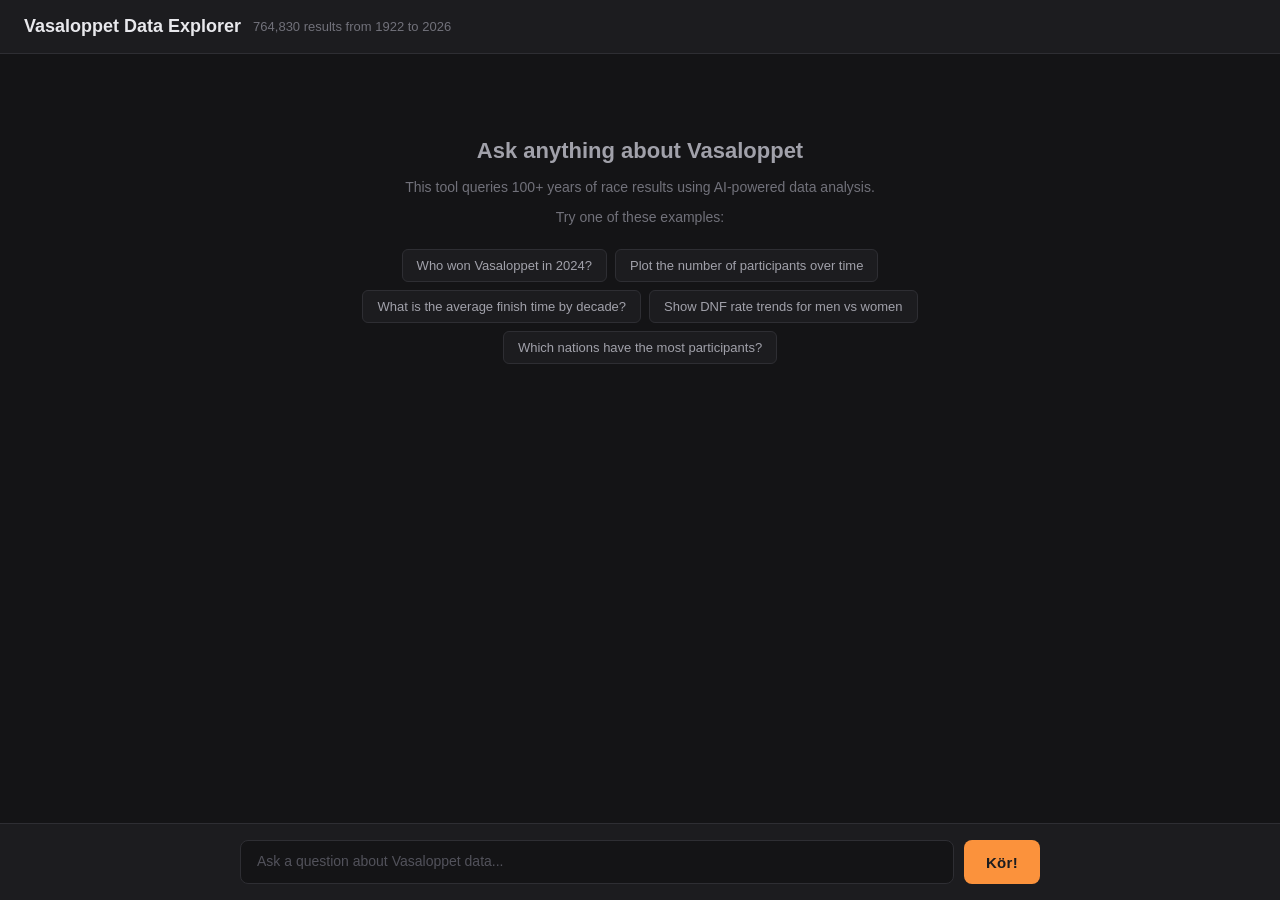
==== frontend/index.html @ 1abc6026 "Initial commit of Vasa Explorer project, including backend, frontend, executor services, and configu" ====
<!DOCTYPE html>
<html lang="en">
<head>
    <meta charset="UTF-8">
    <meta name="viewport" content="width=device-width, initial-scale=1.0">
    <title>Vasaloppet Data Explorer</title>
    <style>
        * {
            margin: 0;
            padding: 0;
            box-sizing: border-box;
        }

        body {
            font-family: -apple-system, BlinkMacSystemFont, "Segoe UI", Roboto, Helvetica, Arial, sans-serif;
            background: #141416;
            color: #d4d4d8;
            height: 100vh;
            display: flex;
            flex-direction: column;
        }

        header {
            background: #1c1c1f;
            border-bottom: 1px solid #2e2e33;
            padding: 16px 24px;
            display: flex;
            align-items: center;
            gap: 12px;
        }

        header h1 {
            font-size: 18px;
            font-weight: 600;
            color: #e8e8ec;
        }

        header span {
            font-size: 13px;
            color: #71717a;
        }

        #chat {
            flex: 1;
            overflow-y: auto;
            padding: 24px;
            display: flex;
            flex-direction: column;
            gap: 16px;
        }

        .message {
            max-width: 800px;
            width: 100%;
            margin: 0 auto;
            display: flex;
            flex-direction: column;
            gap: 8px;
        }

        .message-label {
            font-size: 12px;
            font-weight: 600;
            text-transform: uppercase;
            letter-spacing: 0.05em;
        }

        .message.user .message-label { color: #f0abfc; }
        .message.assistant .message-label { color: #6ee7b7; }

        .message-content {
            background: #1c1c1f;
            border: 1px solid #2e2e33;
            border-radius: 8px;
            padding: 16px;
            font-size: 14px;
            line-height: 1.6;
            white-space: pre-wrap;
            word-wrap: break-word;
        }

        .message.user .message-content {
            background: #27212e;
            border-color: #a855f733;
        }

        .message.assistant .message-content {
            border-left: 3px solid #34d399;
        }

        .message-content img {
            max-width: 100%;
            border-radius: 6px;
            margin-top: 12px;
            border: 1px solid #2e2e33;
        }

        .message-content code {
            background: #141416;
            padding: 2px 6px;
            border-radius: 4px;
            font-size: 13px;
        }

        #input-area {
            background: #1c1c1f;
            border-top: 1px solid #2e2e33;
            padding: 16px 24px;
        }

        #input-wrapper {
            max-width: 800px;
            margin: 0 auto;
            display: flex;
            gap: 10px;
        }

        #question {
            flex: 1;
            background: #141416;
            border: 1px solid #2e2e33;
            border-radius: 8px;
            padding: 12px 16px;
            color: #d4d4d8;
            font-size: 14px;
            font-family: inherit;
            outline: none;
            resize: none;
            min-height: 44px;
            max-height: 120px;
        }

        #question:focus {
            border-color: #fb923c;
        }

        #question::placeholder {
            color: #52525b;
        }

        #send-btn {
            background: #fb923c;
            color: #1c1c1f;
            border: none;
            border-radius: 8px;
            padding: 0 22px;
            font-size: 15px;
            font-weight: 700;
            cursor: pointer;
            transition: background 0.15s;
            white-space: nowrap;
            letter-spacing: 0.02em;
        }

        #send-btn:hover { background: #f97316; }
        #send-btn:disabled {
            background: #3f3f46;
            color: #71717a;
            cursor: not-allowed;
        }

        .loading {
            display: flex;
            align-items: center;
            gap: 8px;
            color: #a1a1aa;
            font-size: 13px;
        }

        .loading-dots span {
            display: inline-block;
            width: 6px;
            height: 6px;
            background: #6ee7b7;
            border-radius: 50%;
            animation: dot-pulse 1.4s infinite ease-in-out both;
        }

        .loading-dots span:nth-child(1) { animation-delay: -0.32s; }
        .loading-dots span:nth-child(2) { animation-delay: -0.16s; }

        @keyframes dot-pulse {
            0%, 80%, 100% { transform: scale(0); }
            40% { transform: scale(1); }
        }

        .welcome {
            max-width: 800px;
            margin: 0 auto;
            text-align: center;
            padding: 60px 20px;
            color: #71717a;
        }

        .welcome h2 {
            font-size: 22px;
            color: #a1a1aa;
            margin-bottom: 12px;
        }

        .welcome p {
            font-size: 14px;
            line-height: 1.6;
            margin-bottom: 8px;
        }

        .examples {
            display: flex;
            flex-wrap: wrap;
            gap: 8px;
            justify-content: center;
            margin-top: 20px;
        }

        .example-btn {
            background: #1c1c1f;
            border: 1px solid #2e2e33;
            border-radius: 6px;
            padding: 8px 14px;
            color: #a1a1aa;
            font-size: 13px;
            cursor: pointer;
            transition: all 0.15s;
        }

        .example-btn:hover {
            border-color: #fb923c;
            color: #e8e8ec;
        }
    </style>
</head>
<body>
    <header>
        <h1>Vasaloppet Data Explorer</h1>
        <span>764,830 results from 1922 to 2026</span>
    </header>

    <div id="chat">
        <div class="welcome">
            <h2>Ask anything about Vasaloppet</h2>
            <p>This tool queries 100+ years of race results using AI-powered data analysis.</p>
            <p>Try one of these examples:</p>
            <div class="examples">
                <button class="example-btn" onclick="askExample(this)">Who won Vasaloppet in 2024?</button>
                <button class="example-btn" onclick="askExample(this)">Plot the number of participants over time</button>
                <button class="example-btn" onclick="askExample(this)">What is the average finish time by decade?</button>
                <button class="example-btn" onclick="askExample(this)">Show DNF rate trends for men vs women</button>
                <button class="example-btn" onclick="askExample(this)">Which nations have the most participants?</button>
            </div>
        </div>
    </div>

    <div id="input-area">
        <div id="input-wrapper">
            <textarea id="question" placeholder="Ask a question about Vasaloppet data..." rows="1"></textarea>
            <button id="send-btn" onclick="sendQuestion()">Kör!</button>
        </div>
    </div>

    <script>
        const chatEl = document.getElementById("chat");
        const questionEl = document.getElementById("question");
        const sendBtn = document.getElementById("send-btn");

        let sessionId = null;
        let isLoading = false;

        // Auto-resize textarea
        questionEl.addEventListener("input", () => {
            questionEl.style.height = "auto";
            questionEl.style.height = Math.min(questionEl.scrollHeight, 120) + "px";
        });

        // Enter to send (shift+enter for newline)
        questionEl.addEventListener("keydown", (e) => {
            if (e.key === "Enter" && !e.shiftKey) {
                e.preventDefault();
                sendQuestion();
            }
        });

        function askExample(btn) {
            questionEl.value = btn.textContent;
            sendQuestion();
        }

        function addMessage(role, text, image) {
            // Remove welcome message on first interaction
            const welcome = chatEl.querySelector(".welcome");
            if (welcome) welcome.remove();

            const msg = document.createElement("div");
            msg.className = `message ${role}`;

            const label = document.createElement("div");
            label.className = "message-label";
            label.textContent = role === "user" ? "You" : "Gustav";

            const content = document.createElement("div");
            content.className = "message-content";
            content.textContent = text;

            if (image) {
                const img = document.createElement("img");
                img.src = image;
                img.alt = "Generated chart";
                content.appendChild(img);
            }

            msg.appendChild(label);
            msg.appendChild(content);
            chatEl.appendChild(msg);
            chatEl.scrollTop = chatEl.scrollHeight;
            return msg;
        }

        function addLoading() {
            const msg = document.createElement("div");
            msg.className = "message assistant";
            msg.id = "loading-msg";

            const label = document.createElement("div");
            label.className = "message-label";
            label.textContent = "Gustav";

            const content = document.createElement("div");
            content.className = "message-content loading";
            content.innerHTML = `Analyzing <span class="loading-dots"><span></span><span></span><span></span></span>`;

            msg.appendChild(label);
            msg.appendChild(content);
            chatEl.appendChild(msg);
            chatEl.scrollTop = chatEl.scrollHeight;
        }

        function removeLoading() {
            const el = document.getElementById("loading-msg");
            if (el) el.remove();
        }

        async function sendQuestion() {
            const text = questionEl.value.trim();
            if (!text || isLoading) return;

            isLoading = true;
            sendBtn.disabled = true;
            questionEl.value = "";
            questionEl.style.height = "auto";

            addMessage("user", text);
            addLoading();

            try {
                const resp = await fetch("/api/ask", {
                    method: "POST",
                    headers: { "Content-Type": "application/json" },
                    body: JSON.stringify({
                        question: text,
                        session_id: sessionId,
                    }),
                });

                removeLoading();

                if (!resp.ok) {
                    const err = await resp.json().catch(() => ({}));
                    addMessage("assistant", `Error: ${err.detail || resp.statusText}`);
                    return;
                }

                const data = await resp.json();
                sessionId = data.session_id;
                addMessage("assistant", data.text, data.image);
            } catch (e) {
                removeLoading();
                addMessage("assistant", `Connection error: ${e.message}`);
            } finally {
                isLoading = false;
                sendBtn.disabled = false;
                questionEl.focus();
            }
        }
    </script>
</body>
</html>
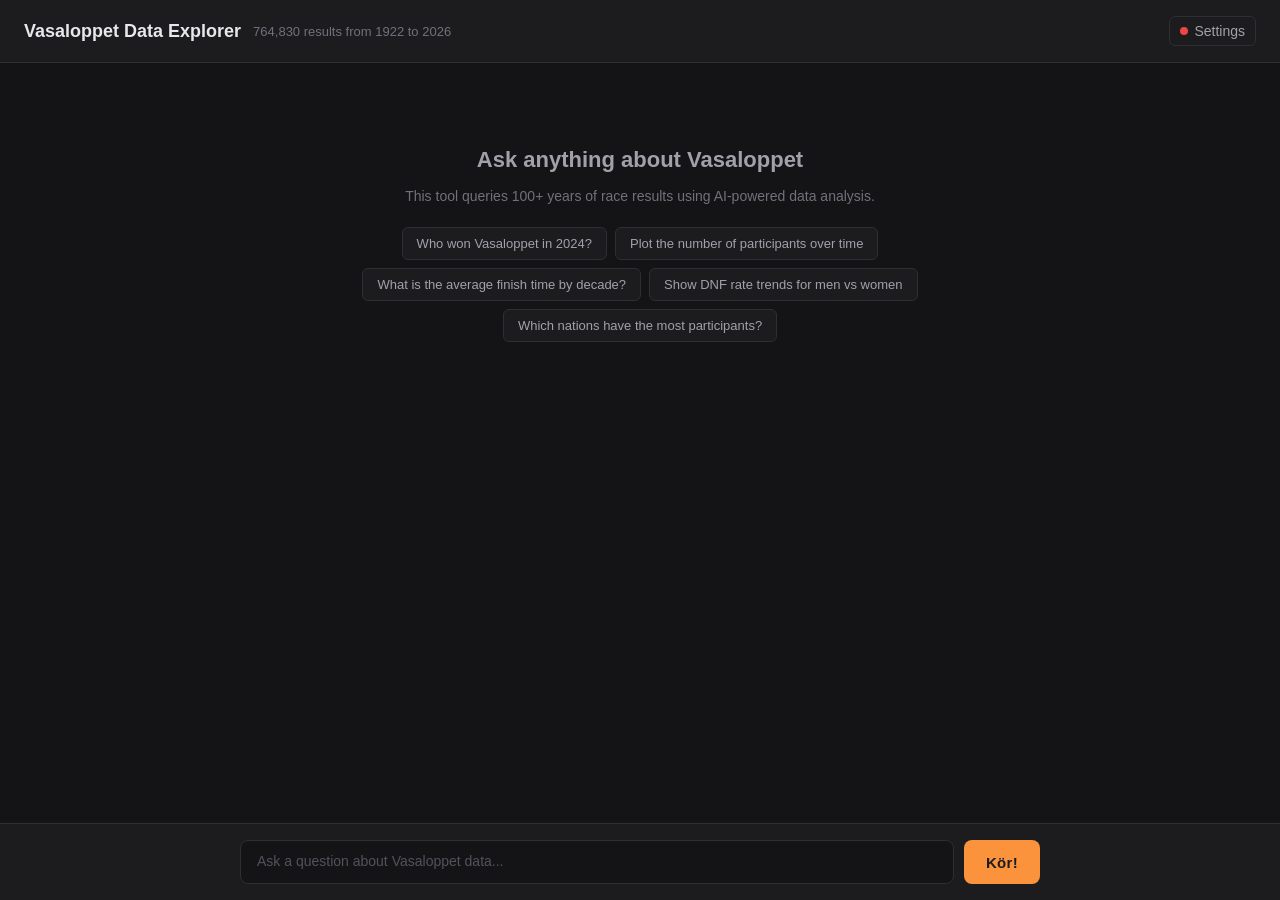
==== commit 237df7b1: "Refactor code structure for improved readability and maintainability" ====
--- a/frontend/index.html
+++ b/frontend/index.html
@@ -4,6 +4,7 @@
     <meta charset="UTF-8">
     <meta name="viewport" content="width=device-width, initial-scale=1.0">
     <title>Vasaloppet Data Explorer</title>
+    <script src="/marked.min.js"></script>
     <style>
         * {
             margin: 0;
@@ -75,17 +76,110 @@
             padding: 16px;
             font-size: 14px;
             line-height: 1.6;
-            white-space: pre-wrap;
             word-wrap: break-word;
         }
 
         .message.user .message-content {
             background: #27212e;
             border-color: #a855f733;
+            white-space: pre-wrap;
         }
 
         .message.assistant .message-content {
             border-left: 3px solid #34d399;
+        }
+
+        /* Markdown styles for assistant messages */
+        .message.assistant .message-content p {
+            margin: 0 0 12px 0;
+        }
+
+        .message.assistant .message-content p:last-child {
+            margin-bottom: 0;
+        }
+
+        .message.assistant .message-content h1,
+        .message.assistant .message-content h2,
+        .message.assistant .message-content h3 {
+            color: #e8e8ec;
+            margin: 16px 0 8px 0;
+        }
+
+        .message.assistant .message-content h1:first-child,
+        .message.assistant .message-content h2:first-child,
+        .message.assistant .message-content h3:first-child {
+            margin-top: 0;
+        }
+
+        .message.assistant .message-content h1 { font-size: 18px; }
+        .message.assistant .message-content h2 { font-size: 16px; }
+        .message.assistant .message-content h3 { font-size: 15px; }
+
+        .message.assistant .message-content ul,
+        .message.assistant .message-content ol {
+            margin: 8px 0;
+            padding-left: 24px;
+        }
+
+        .message.assistant .message-content li {
+            margin: 4px 0;
+        }
+
+        .message.assistant .message-content strong {
+            color: #e8e8ec;
+        }
+
+        .message.assistant .message-content table {
+            width: 100%;
+            border-collapse: collapse;
+            margin: 12px 0;
+            font-size: 13px;
+        }
+
+        .message.assistant .message-content th {
+            background: #232326;
+            color: #e8e8ec;
+            font-weight: 600;
+            text-align: left;
+            padding: 8px 12px;
+            border: 1px solid #2e2e33;
+        }
+
+        .message.assistant .message-content td {
+            padding: 6px 12px;
+            border: 1px solid #2e2e33;
+        }
+
+        .message.assistant .message-content tr:nth-child(even) {
+            background: #1a1a1d;
+        }
+
+        .message.assistant .message-content pre {
+            background: #0f0f11;
+            border: 1px solid #2e2e33;
+            border-radius: 6px;
+            padding: 12px;
+            overflow-x: auto;
+            margin: 12px 0;
+        }
+
+        .message.assistant .message-content pre code {
+            background: none;
+            padding: 0;
+            font-size: 13px;
+        }
+
+        .message.assistant .message-content blockquote {
+            border-left: 3px solid #fb923c;
+            padding-left: 12px;
+            margin: 12px 0;
+            color: #a1a1aa;
+        }
+
+        .message.assistant .message-content hr {
+            border: none;
+            border-top: 1px solid #2e2e33;
+            margin: 16px 0;
         }
 
         .message-content img {
@@ -204,6 +298,163 @@
             margin-bottom: 8px;
         }
 
+        /* Settings button */
+        #settings-btn {
+            margin-left: auto;
+            background: none;
+            border: 1px solid #2e2e33;
+            border-radius: 6px;
+            padding: 6px 10px;
+            color: #a1a1aa;
+            font-size: 14px;
+            cursor: pointer;
+            transition: all 0.15s;
+            display: flex;
+            align-items: center;
+            gap: 6px;
+        }
+
+        #settings-btn:hover {
+            border-color: #fb923c;
+            color: #e8e8ec;
+        }
+
+        #settings-btn .status-dot {
+            width: 8px;
+            height: 8px;
+            border-radius: 50%;
+            background: #ef4444;
+        }
+
+        #settings-btn .status-dot.connected {
+            background: #34d399;
+        }
+
+        /* Modal overlay */
+        .modal-overlay {
+            display: none;
+            position: fixed;
+            inset: 0;
+            background: rgba(0, 0, 0, 0.6);
+            z-index: 100;
+            align-items: center;
+            justify-content: center;
+        }
+
+        .modal-overlay.active {
+            display: flex;
+        }
+
+        .modal {
+            background: #1c1c1f;
+            border: 1px solid #2e2e33;
+            border-radius: 12px;
+            padding: 28px;
+            width: 420px;
+            max-width: 90vw;
+        }
+
+        .modal h2 {
+            font-size: 16px;
+            color: #e8e8ec;
+            margin-bottom: 20px;
+        }
+
+        .modal label {
+            display: block;
+            font-size: 12px;
+            font-weight: 600;
+            text-transform: uppercase;
+            letter-spacing: 0.05em;
+            color: #a1a1aa;
+            margin-bottom: 6px;
+        }
+
+        .modal input {
+            width: 100%;
+            background: #141416;
+            border: 1px solid #2e2e33;
+            border-radius: 6px;
+            padding: 10px 12px;
+            color: #d4d4d8;
+            font-size: 14px;
+            font-family: inherit;
+            outline: none;
+            margin-bottom: 16px;
+        }
+
+        .modal input:focus {
+            border-color: #fb923c;
+        }
+
+        .modal input::placeholder {
+            color: #52525b;
+        }
+
+        .modal-actions {
+            display: flex;
+            gap: 10px;
+            justify-content: flex-end;
+            margin-top: 4px;
+        }
+
+        .modal-actions button {
+            border: none;
+            border-radius: 6px;
+            padding: 8px 18px;
+            font-size: 14px;
+            font-weight: 600;
+            cursor: pointer;
+            transition: background 0.15s;
+        }
+
+        .btn-cancel {
+            background: #2e2e33;
+            color: #a1a1aa;
+        }
+
+        .btn-cancel:hover {
+            background: #3f3f46;
+        }
+
+        .btn-save {
+            background: #fb923c;
+            color: #1c1c1f;
+        }
+
+        .btn-save:hover {
+            background: #f97316;
+        }
+
+        .key-hint {
+            font-size: 12px;
+            color: #52525b;
+            margin-top: -12px;
+            margin-bottom: 16px;
+        }
+
+        .modal select {
+            width: 100%;
+            background: #141416;
+            border: 1px solid #2e2e33;
+            border-radius: 6px;
+            padding: 10px 12px;
+            color: #d4d4d8;
+            font-size: 14px;
+            font-family: inherit;
+            outline: none;
+            margin-bottom: 16px;
+            appearance: none;
+            background-image: url("data:image/svg+xml,%3Csvg xmlns='http://www.w3.org/2000/svg' width='12' height='12' fill='%2371717a' viewBox='0 0 16 16'%3E%3Cpath d='M8 11L3 6h10z'/%3E%3C/svg%3E");
+            background-repeat: no-repeat;
+            background-position: right 12px center;
+            cursor: pointer;
+        }
+
+        .modal select:focus {
+            border-color: #fb923c;
+        }
+
         .examples {
             display: flex;
             flex-wrap: wrap;
@@ -233,13 +484,38 @@
     <header>
         <h1>Vasaloppet Data Explorer</h1>
         <span>764,830 results from 1922 to 2026</span>
+        <button id="settings-btn" onclick="openSettings()">
+            <span class="status-dot" id="status-dot"></span>
+            Settings
+        </button>
     </header>
+
+    <!-- Settings Modal -->
+    <div class="modal-overlay" id="settings-modal">
+        <div class="modal">
+            <h2>API Settings</h2>
+            <label for="api-key-input">Anthropic API Key</label>
+            <input type="password" id="api-key-input" placeholder="sk-ant-...">
+            <p class="key-hint">Your key is stored locally in your browser and sent directly to Anthropic.</p>
+            <label for="model-select">Model</label>
+            <div id="model-wrapper">
+                <select id="model-select" disabled>
+                    <option value="">Enter API key to load models</option>
+                </select>
+                <p id="model-status" class="key-hint"></p>
+            </div>
+            <div class="modal-actions">
+                <button class="btn-cancel" onclick="closeSettings()">Cancel</button>
+                <button class="btn-save" onclick="saveSettings()">Save</button>
+            </div>
+        </div>
+    </div>
 
     <div id="chat">
         <div class="welcome">
             <h2>Ask anything about Vasaloppet</h2>
             <p>This tool queries 100+ years of race results using AI-powered data analysis.</p>
-            <p>Try one of these examples:</p>
+            <p id="welcome-hint"></p>
             <div class="examples">
                 <button class="example-btn" onclick="askExample(this)">Who won Vasaloppet in 2024?</button>
                 <button class="example-btn" onclick="askExample(this)">Plot the number of participants over time</button>
@@ -258,12 +534,133 @@
     </div>
 
     <script>
+        // Verify marked library loaded
+        console.log("marked available:", typeof marked, "marked.parse:", typeof marked?.parse);
+
         const chatEl = document.getElementById("chat");
         const questionEl = document.getElementById("question");
         const sendBtn = document.getElementById("send-btn");
+        const statusDot = document.getElementById("status-dot");
+        const welcomeHint = document.getElementById("welcome-hint");
 
         let sessionId = null;
         let isLoading = false;
+
+        const DEFAULT_MODEL = "claude-sonnet-4-20250514";
+        let cachedModels = []; // cache fetched models
+
+        // --- Settings ---
+        function getApiKey() {
+            return localStorage.getItem("vasa_api_key") || "";
+        }
+
+        function getModel() {
+            return localStorage.getItem("vasa_model") || DEFAULT_MODEL;
+        }
+
+        async function fetchModels(apiKey) {
+            const select = document.getElementById("model-select");
+            const status = document.getElementById("model-status");
+
+            if (!apiKey) {
+                select.innerHTML = '<option value="">Enter API key to load models</option>';
+                select.disabled = true;
+                status.textContent = "";
+                cachedModels = [];
+                return;
+            }
+
+            select.innerHTML = '<option value="">Loading models...</option>';
+            select.disabled = true;
+            status.textContent = "";
+
+            try {
+                const resp = await fetch("/api/models", {
+                    method: "POST",
+                    headers: { "Content-Type": "application/json" },
+                    body: JSON.stringify({ api_key: apiKey }),
+                });
+
+                if (!resp.ok) {
+                    const err = await resp.json().catch(() => ({}));
+                    throw new Error(err.detail || resp.statusText);
+                }
+
+                const data = await resp.json();
+                cachedModels = data.models || [];
+
+                if (cachedModels.length === 0) {
+                    select.innerHTML = '<option value="">No models available</option>';
+                    select.disabled = true;
+                    return;
+                }
+
+                const savedModel = getModel();
+                select.innerHTML = cachedModels
+                    .map(m => `<option value="${m.id}" ${m.id === savedModel ? "selected" : ""}>${m.name} (${m.id})</option>`)
+                    .join("");
+                select.disabled = false;
+
+                // If saved model isn't in the list, select first
+                if (!cachedModels.some(m => m.id === savedModel)) {
+                    select.selectedIndex = 0;
+                }
+            } catch (e) {
+                select.innerHTML = '<option value="">Failed to load models</option>';
+                select.disabled = true;
+                status.textContent = e.message;
+                status.style.color = "#ef4444";
+            }
+        }
+
+        function updateStatusDot() {
+            const hasKey = !!getApiKey();
+            statusDot.classList.toggle("connected", hasKey);
+            if (welcomeHint) {
+                welcomeHint.textContent = hasKey
+                    ? "Try one of these examples:"
+                    : "Set up your Anthropic API key in Settings to get started.";
+            }
+        }
+
+        function openSettings() {
+            const keyInput = document.getElementById("api-key-input");
+            keyInput.value = getApiKey();
+            document.getElementById("settings-modal").classList.add("active");
+            fetchModels(getApiKey());
+        }
+
+        function closeSettings() {
+            document.getElementById("settings-modal").classList.remove("active");
+        }
+
+        function saveSettings() {
+            const key = document.getElementById("api-key-input").value.trim();
+            const select = document.getElementById("model-select");
+            const model = select.value || DEFAULT_MODEL;
+            localStorage.setItem("vasa_api_key", key);
+            localStorage.setItem("vasa_model", model);
+            updateStatusDot();
+            closeSettings();
+        }
+
+        // Fetch models when API key input loses focus or user presses Enter
+        let fetchDebounce = null;
+        document.getElementById("api-key-input").addEventListener("input", () => {
+            clearTimeout(fetchDebounce);
+            fetchDebounce = setTimeout(() => {
+                const key = document.getElementById("api-key-input").value.trim();
+                fetchModels(key);
+            }, 500);
+        });
+
+        // Close modal on overlay click
+        document.getElementById("settings-modal").addEventListener("click", (e) => {
+            if (e.target === e.currentTarget) closeSettings();
+        });
+
+        // Init status
+        updateStatusDot();
 
         // Auto-resize textarea
         questionEl.addEventListener("input", () => {
@@ -298,7 +695,19 @@
 
             const content = document.createElement("div");
             content.className = "message-content";
-            content.textContent = text;
+
+            if (role === "assistant") {
+                // Render markdown for assistant messages
+                try {
+                    const parsed = marked.parse(text);
+                    content.innerHTML = parsed;
+                } catch (e) {
+                    console.error("marked.parse failed:", e);
+                    content.textContent = text;
+                }
+            } else {
+                content.textContent = text;
+            }
 
             if (image) {
                 const img = document.createElement("img");
@@ -341,6 +750,13 @@
         async function sendQuestion() {
             const text = questionEl.value.trim();
             if (!text || isLoading) return;
+
+            const apiKey = getApiKey();
+            if (!apiKey) {
+                addMessage("assistant", "Please configure your Anthropic API key in Settings first.");
+                openSettings();
+                return;
+            }
 
             isLoading = true;
             sendBtn.disabled = true;
@@ -357,6 +773,8 @@
                     body: JSON.stringify({
                         question: text,
                         session_id: sessionId,
+                        api_key: apiKey,
+                        model: getModel(),
                     }),
                 });
 
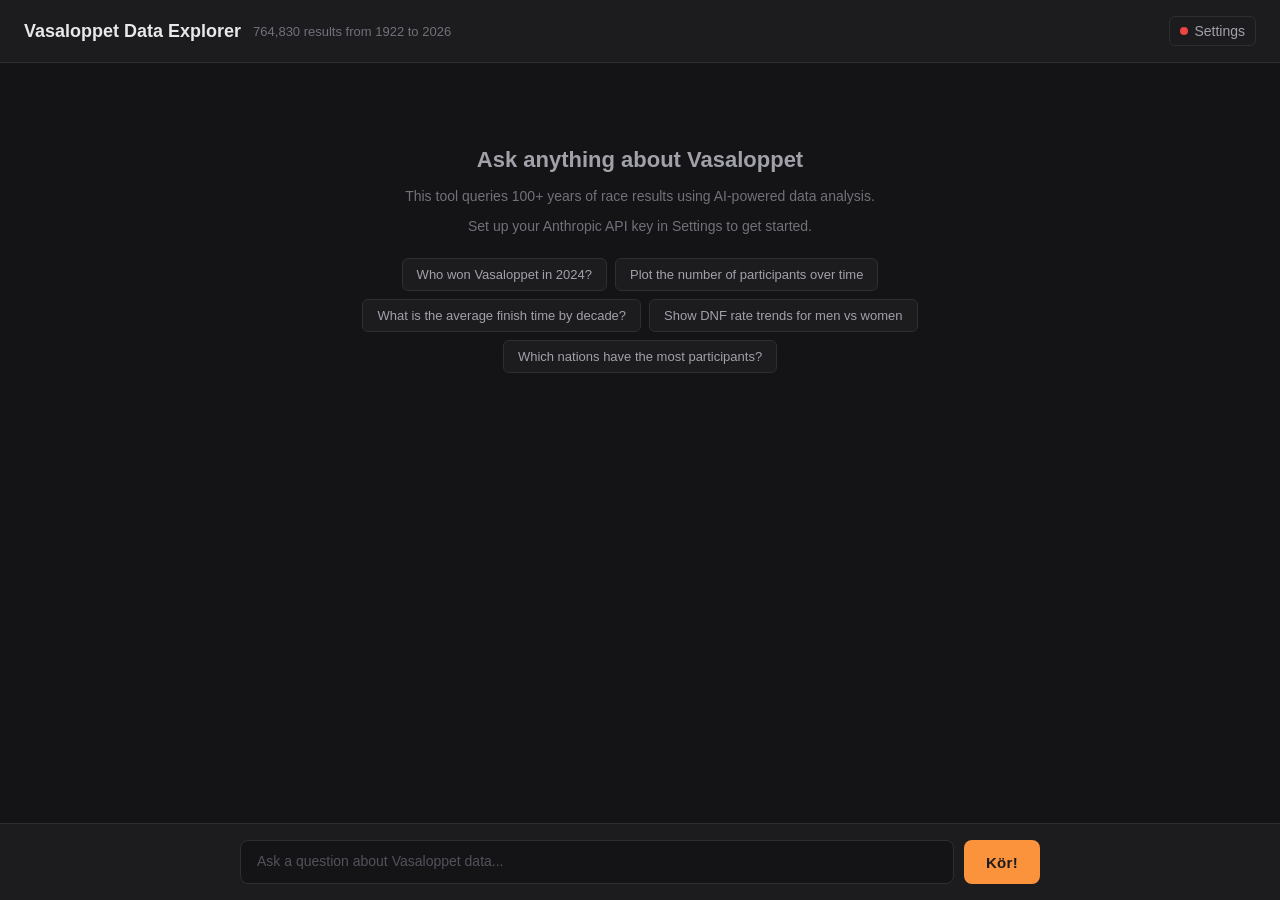
==== commit 8c4a0c72: "Refactor code structure for improved readability and maintainability" ====
--- a/frontend/index.html
+++ b/frontend/index.html
@@ -534,8 +534,15 @@
     </div>
 
     <script>
-        // Verify marked library loaded
-        console.log("marked available:", typeof marked, "marked.parse:", typeof marked?.parse);
+        // Resolve the marked parse function from whichever way the UMD exposes it
+        const renderMarkdown = (function() {
+            if (typeof marked === "function") return marked;
+            if (typeof marked === "object" && typeof marked.parse === "function") return marked.parse;
+            if (typeof marked === "object" && typeof marked.marked === "function") return marked.marked;
+            console.error("marked library not found — markdown will render as plain text");
+            return function(text) { return text; };
+        })();
+        console.log("renderMarkdown ready:", typeof renderMarkdown);
 
         const chatEl = document.getElementById("chat");
         const questionEl = document.getElementById("question");
@@ -698,13 +705,7 @@
 
             if (role === "assistant") {
                 // Render markdown for assistant messages
-                try {
-                    const parsed = marked.parse(text);
-                    content.innerHTML = parsed;
-                } catch (e) {
-                    console.error("marked.parse failed:", e);
-                    content.textContent = text;
-                }
+                content.innerHTML = renderMarkdown(text);
             } else {
                 content.textContent = text;
             }
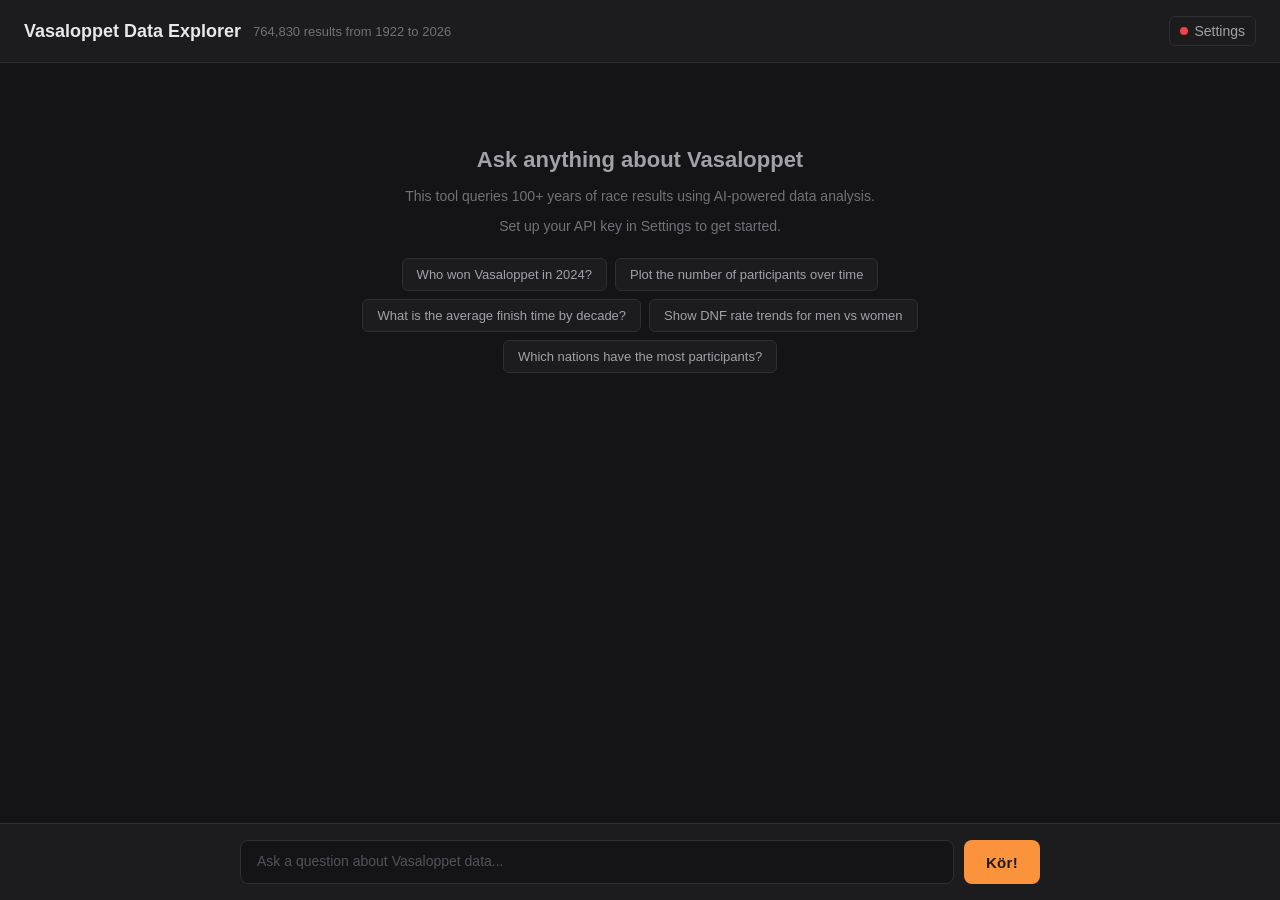
==== commit 5803f5c0: "Refactor backend to support multiple LLM providers - Updated Dockerfile to include new provider file" ====
--- a/frontend/index.html
+++ b/frontend/index.html
@@ -433,6 +433,42 @@
             margin-bottom: 16px;
         }
 
+        /* Provider tabs */
+        .provider-tabs {
+            display: flex;
+            gap: 0;
+            margin-bottom: 20px;
+            border: 1px solid #2e2e33;
+            border-radius: 6px;
+            overflow: hidden;
+        }
+
+        .provider-tab {
+            flex: 1;
+            padding: 8px 12px;
+            background: #141416;
+            color: #71717a;
+            border: none;
+            font-size: 13px;
+            font-weight: 600;
+            cursor: pointer;
+            transition: all 0.15s;
+            text-align: center;
+        }
+
+        .provider-tab:not(:last-child) {
+            border-right: 1px solid #2e2e33;
+        }
+
+        .provider-tab.active {
+            background: #2e2e33;
+            color: #e8e8ec;
+        }
+
+        .provider-tab:hover:not(.active) {
+            color: #a1a1aa;
+        }
+
         .modal select {
             width: 100%;
             background: #141416;
@@ -494,9 +530,13 @@
     <div class="modal-overlay" id="settings-modal">
         <div class="modal">
             <h2>API Settings</h2>
-            <label for="api-key-input">Anthropic API Key</label>
+            <div class="provider-tabs">
+                <button class="provider-tab active" data-provider="anthropic" onclick="switchProvider('anthropic')">Anthropic</button>
+                <button class="provider-tab" data-provider="openai" onclick="switchProvider('openai')">OpenAI</button>
+            </div>
+            <label for="api-key-input">API Key</label>
             <input type="password" id="api-key-input" placeholder="sk-ant-...">
-            <p class="key-hint">Your key is stored locally in your browser and sent directly to Anthropic.</p>
+            <p class="key-hint" id="key-hint">Your key is stored locally in your browser and sent directly to Anthropic.</p>
             <label for="model-select">Model</label>
             <div id="model-wrapper">
                 <select id="model-select" disabled>
@@ -553,19 +593,70 @@
         let sessionId = null;
         let isLoading = false;
 
-        const DEFAULT_MODEL = "claude-sonnet-4-20250514";
-        let cachedModels = []; // cache fetched models
-
-        // --- Settings ---
-        function getApiKey() {
-            return localStorage.getItem("vasa_api_key") || "";
-        }
-
-        function getModel() {
-            return localStorage.getItem("vasa_model") || DEFAULT_MODEL;
-        }
-
-        async function fetchModels(apiKey) {
+        const DEFAULTS = {
+            anthropic: "claude-sonnet-4-20250514",
+            openai: "gpt-4o",
+        };
+
+        const KEY_HINTS = {
+            anthropic: { placeholder: "sk-ant-...", text: "Your key is stored locally in your browser and sent directly to Anthropic." },
+            openai:    { placeholder: "sk-...",     text: "Your key is stored locally in your browser and sent directly to OpenAI." },
+        };
+
+        let cachedModels = {}; // { provider: [...] }
+        let modalProvider = "anthropic"; // which tab is active in the modal
+        let serverKeyProvider = null; // set if server has a key available
+
+        const SERVER_KEY_SENTINEL = "__server__";
+
+        // --- Per-provider localStorage ---
+        function getProvider() {
+            return localStorage.getItem("vasa_provider") || "anthropic";
+        }
+
+        function getApiKey(provider) {
+            provider = provider || getProvider();
+            const stored = localStorage.getItem("vasa_key_" + provider) || "";
+            if (stored) return stored;
+            // Fall back to server key if this provider has one
+            if (provider === serverKeyProvider) return SERVER_KEY_SENTINEL;
+            return "";
+        }
+
+        function getModel(provider) {
+            provider = provider || getProvider();
+            return localStorage.getItem("vasa_model_" + provider) || DEFAULTS[provider] || "";
+        }
+
+        // --- Provider tab switching in modal ---
+        function switchProvider(provider) {
+            modalProvider = provider;
+
+            // Update tab visuals
+            document.querySelectorAll(".provider-tab").forEach(tab => {
+                tab.classList.toggle("active", tab.dataset.provider === provider);
+            });
+
+            // Update key input
+            const keyInput = document.getElementById("api-key-input");
+            const storedKey = localStorage.getItem("vasa_key_" + provider) || "";
+            keyInput.value = storedKey;
+            keyInput.placeholder = KEY_HINTS[provider].placeholder;
+
+            // Update hint text
+            const hint = document.getElementById("key-hint");
+            if (!storedKey && provider === serverKeyProvider) {
+                hint.textContent = "A server-provided key is active. Enter your own key here to override it.";
+            } else {
+                hint.textContent = KEY_HINTS[provider].text;
+            }
+
+            // Fetch models for this provider
+            fetchModels(provider, getApiKey(provider));
+        }
+
+        // --- Fetch models ---
+        async function fetchModels(provider, apiKey) {
             const select = document.getElementById("model-select");
             const status = document.getElementById("model-status");
 
@@ -573,7 +664,7 @@
                 select.innerHTML = '<option value="">Enter API key to load models</option>';
                 select.disabled = true;
                 status.textContent = "";
-                cachedModels = [];
+                cachedModels[provider] = [];
                 return;
             }
 
@@ -585,7 +676,7 @@
                 const resp = await fetch("/api/models", {
                     method: "POST",
                     headers: { "Content-Type": "application/json" },
-                    body: JSON.stringify({ api_key: apiKey }),
+                    body: JSON.stringify({ api_key: apiKey, provider: provider }),
                 });
 
                 if (!resp.ok) {
@@ -594,22 +685,23 @@
                 }
 
                 const data = await resp.json();
-                cachedModels = data.models || [];
-
-                if (cachedModels.length === 0) {
+                const models = data.models || [];
+                cachedModels[provider] = models;
+
+                if (models.length === 0) {
                     select.innerHTML = '<option value="">No models available</option>';
                     select.disabled = true;
                     return;
                 }
 
-                const savedModel = getModel();
-                select.innerHTML = cachedModels
+                const savedModel = getModel(provider);
+                select.innerHTML = models
                     .map(m => `<option value="${m.id}" ${m.id === savedModel ? "selected" : ""}>${m.name} (${m.id})</option>`)
                     .join("");
                 select.disabled = false;
 
                 // If saved model isn't in the list, select first
-                if (!cachedModels.some(m => m.id === savedModel)) {
+                if (!models.some(m => m.id === savedModel)) {
                     select.selectedIndex = 0;
                 }
             } catch (e) {
@@ -620,44 +712,54 @@
             }
         }
 
+        // --- Status dot: green if current provider has a key (user or server) ---
         function updateStatusDot() {
-            const hasKey = !!getApiKey();
+            const provider = getProvider();
+            const hasKey = !!getApiKey(provider);
             statusDot.classList.toggle("connected", hasKey);
             if (welcomeHint) {
                 welcomeHint.textContent = hasKey
                     ? "Try one of these examples:"
-                    : "Set up your Anthropic API key in Settings to get started.";
+                    : "Set up your API key in Settings to get started.";
             }
         }
 
+        // --- Open settings modal ---
         function openSettings() {
-            const keyInput = document.getElementById("api-key-input");
-            keyInput.value = getApiKey();
+            // Start on the currently active provider tab
+            modalProvider = getProvider();
+            switchProvider(modalProvider);
             document.getElementById("settings-modal").classList.add("active");
-            fetchModels(getApiKey());
         }
 
         function closeSettings() {
             document.getElementById("settings-modal").classList.remove("active");
         }
 
+        // --- Save settings ---
         function saveSettings() {
             const key = document.getElementById("api-key-input").value.trim();
             const select = document.getElementById("model-select");
-            const model = select.value || DEFAULT_MODEL;
-            localStorage.setItem("vasa_api_key", key);
-            localStorage.setItem("vasa_model", model);
+            const model = select.value || DEFAULTS[modalProvider] || "";
+
+            // Save the key and model for the currently visible provider tab
+            localStorage.setItem("vasa_key_" + modalProvider, key);
+            localStorage.setItem("vasa_model_" + modalProvider, model);
+
+            // Set this as the active provider
+            localStorage.setItem("vasa_provider", modalProvider);
+
             updateStatusDot();
             closeSettings();
         }
 
-        // Fetch models when API key input loses focus or user presses Enter
+        // Fetch models when API key input changes (debounced)
         let fetchDebounce = null;
         document.getElementById("api-key-input").addEventListener("input", () => {
             clearTimeout(fetchDebounce);
             fetchDebounce = setTimeout(() => {
                 const key = document.getElementById("api-key-input").value.trim();
-                fetchModels(key);
+                fetchModels(modalProvider, key);
             }, 500);
         });
 
@@ -668,6 +770,29 @@
 
         // Init status
         updateStatusDot();
+
+        // Check if the server has a default API key available
+        (async function checkDefaults() {
+            try {
+                const resp = await fetch("/api/defaults");
+                if (!resp.ok) return;
+                const data = await resp.json();
+                if (data.has_server_key && data.provider) {
+                    serverKeyProvider = data.provider;
+                    // If user hasn't explicitly chosen a provider yet, use the server's
+                    if (!localStorage.getItem("vasa_provider")) {
+                        localStorage.setItem("vasa_provider", data.provider);
+                    }
+                    // If user hasn't set a model for this provider, use the server default
+                    if (!localStorage.getItem("vasa_model_" + data.provider) && data.model) {
+                        localStorage.setItem("vasa_model_" + data.provider, data.model);
+                    }
+                    updateStatusDot();
+                }
+            } catch (e) {
+                // Server not reachable yet — ignore, user can configure manually
+            }
+        })();
 
         // Auto-resize textarea
         questionEl.addEventListener("input", () => {
@@ -752,9 +877,12 @@
             const text = questionEl.value.trim();
             if (!text || isLoading) return;
 
-            const apiKey = getApiKey();
+            const provider = getProvider();
+            const apiKey = getApiKey(provider);
+            const model = getModel(provider);
+
             if (!apiKey) {
-                addMessage("assistant", "Please configure your Anthropic API key in Settings first.");
+                addMessage("assistant", "Please configure your API key in Settings first.");
                 openSettings();
                 return;
             }
@@ -775,7 +903,8 @@
                         question: text,
                         session_id: sessionId,
                         api_key: apiKey,
-                        model: getModel(),
+                        model: model,
+                        provider: provider,
                     }),
                 });
 
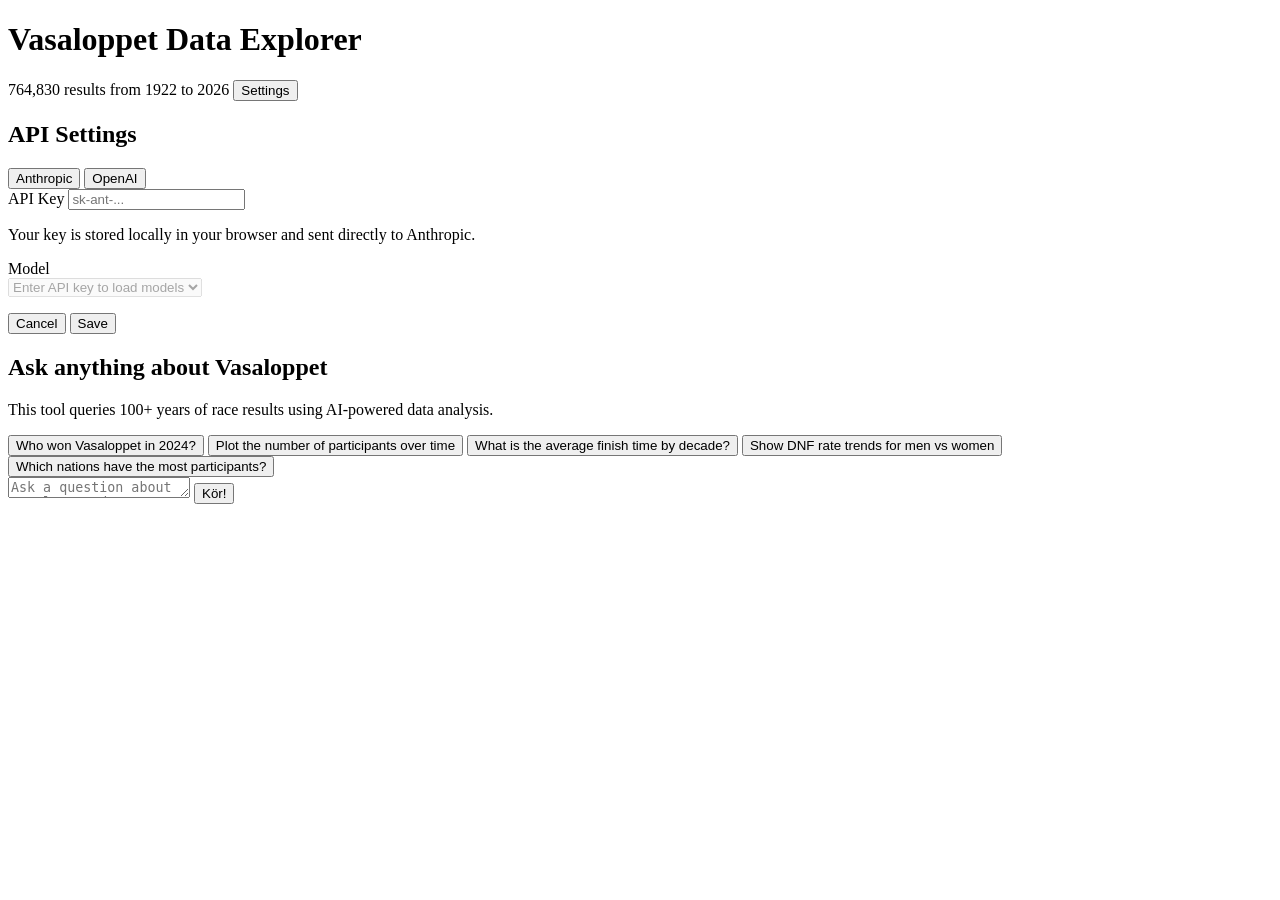
==== commit 9e47c273: "feat: implement chat interface with markdown rendering and settings modal - Added app.js for chat fu" ====
--- a/frontend/index.html
+++ b/frontend/index.html
@@ -4,517 +4,7 @@
     <meta charset="UTF-8">
     <meta name="viewport" content="width=device-width, initial-scale=1.0">
     <title>Vasaloppet Data Explorer</title>
-    <script src="/marked.min.js"></script>
-    <style>
-        * {
-            margin: 0;
-            padding: 0;
-            box-sizing: border-box;
-        }
-
-        body {
-            font-family: -apple-system, BlinkMacSystemFont, "Segoe UI", Roboto, Helvetica, Arial, sans-serif;
-            background: #141416;
-            color: #d4d4d8;
-            height: 100vh;
-            display: flex;
-            flex-direction: column;
-        }
-
-        header {
-            background: #1c1c1f;
-            border-bottom: 1px solid #2e2e33;
-            padding: 16px 24px;
-            display: flex;
-            align-items: center;
-            gap: 12px;
-        }
-
-        header h1 {
-            font-size: 18px;
-            font-weight: 600;
-            color: #e8e8ec;
-        }
-
-        header span {
-            font-size: 13px;
-            color: #71717a;
-        }
-
-        #chat {
-            flex: 1;
-            overflow-y: auto;
-            padding: 24px;
-            display: flex;
-            flex-direction: column;
-            gap: 16px;
-        }
-
-        .message {
-            max-width: 800px;
-            width: 100%;
-            margin: 0 auto;
-            display: flex;
-            flex-direction: column;
-            gap: 8px;
-        }
-
-        .message-label {
-            font-size: 12px;
-            font-weight: 600;
-            text-transform: uppercase;
-            letter-spacing: 0.05em;
-        }
-
-        .message.user .message-label { color: #f0abfc; }
-        .message.assistant .message-label { color: #6ee7b7; }
-
-        .message-content {
-            background: #1c1c1f;
-            border: 1px solid #2e2e33;
-            border-radius: 8px;
-            padding: 16px;
-            font-size: 14px;
-            line-height: 1.6;
-            word-wrap: break-word;
-        }
-
-        .message.user .message-content {
-            background: #27212e;
-            border-color: #a855f733;
-            white-space: pre-wrap;
-        }
-
-        .message.assistant .message-content {
-            border-left: 3px solid #34d399;
-        }
-
-        /* Markdown styles for assistant messages */
-        .message.assistant .message-content p {
-            margin: 0 0 12px 0;
-        }
-
-        .message.assistant .message-content p:last-child {
-            margin-bottom: 0;
-        }
-
-        .message.assistant .message-content h1,
-        .message.assistant .message-content h2,
-        .message.assistant .message-content h3 {
-            color: #e8e8ec;
-            margin: 16px 0 8px 0;
-        }
-
-        .message.assistant .message-content h1:first-child,
-        .message.assistant .message-content h2:first-child,
-        .message.assistant .message-content h3:first-child {
-            margin-top: 0;
-        }
-
-        .message.assistant .message-content h1 { font-size: 18px; }
-        .message.assistant .message-content h2 { font-size: 16px; }
-        .message.assistant .message-content h3 { font-size: 15px; }
-
-        .message.assistant .message-content ul,
-        .message.assistant .message-content ol {
-            margin: 8px 0;
-            padding-left: 24px;
-        }
-
-        .message.assistant .message-content li {
-            margin: 4px 0;
-        }
-
-        .message.assistant .message-content strong {
-            color: #e8e8ec;
-        }
-
-        .message.assistant .message-content table {
-            width: 100%;
-            border-collapse: collapse;
-            margin: 12px 0;
-            font-size: 13px;
-        }
-
-        .message.assistant .message-content th {
-            background: #232326;
-            color: #e8e8ec;
-            font-weight: 600;
-            text-align: left;
-            padding: 8px 12px;
-            border: 1px solid #2e2e33;
-        }
-
-        .message.assistant .message-content td {
-            padding: 6px 12px;
-            border: 1px solid #2e2e33;
-        }
-
-        .message.assistant .message-content tr:nth-child(even) {
-            background: #1a1a1d;
-        }
-
-        .message.assistant .message-content pre {
-            background: #0f0f11;
-            border: 1px solid #2e2e33;
-            border-radius: 6px;
-            padding: 12px;
-            overflow-x: auto;
-            margin: 12px 0;
-        }
-
-        .message.assistant .message-content pre code {
-            background: none;
-            padding: 0;
-            font-size: 13px;
-        }
-
-        .message.assistant .message-content blockquote {
-            border-left: 3px solid #fb923c;
-            padding-left: 12px;
-            margin: 12px 0;
-            color: #a1a1aa;
-        }
-
-        .message.assistant .message-content hr {
-            border: none;
-            border-top: 1px solid #2e2e33;
-            margin: 16px 0;
-        }
-
-        .message-content img {
-            max-width: 100%;
-            border-radius: 6px;
-            margin-top: 12px;
-            border: 1px solid #2e2e33;
-        }
-
-        .message-content code {
-            background: #141416;
-            padding: 2px 6px;
-            border-radius: 4px;
-            font-size: 13px;
-        }
-
-        #input-area {
-            background: #1c1c1f;
-            border-top: 1px solid #2e2e33;
-            padding: 16px 24px;
-        }
-
-        #input-wrapper {
-            max-width: 800px;
-            margin: 0 auto;
-            display: flex;
-            gap: 10px;
-        }
-
-        #question {
-            flex: 1;
-            background: #141416;
-            border: 1px solid #2e2e33;
-            border-radius: 8px;
-            padding: 12px 16px;
-            color: #d4d4d8;
-            font-size: 14px;
-            font-family: inherit;
-            outline: none;
-            resize: none;
-            min-height: 44px;
-            max-height: 120px;
-        }
-
-        #question:focus {
-            border-color: #fb923c;
-        }
-
-        #question::placeholder {
-            color: #52525b;
-        }
-
-        #send-btn {
-            background: #fb923c;
-            color: #1c1c1f;
-            border: none;
-            border-radius: 8px;
-            padding: 0 22px;
-            font-size: 15px;
-            font-weight: 700;
-            cursor: pointer;
-            transition: background 0.15s;
-            white-space: nowrap;
-            letter-spacing: 0.02em;
-        }
-
-        #send-btn:hover { background: #f97316; }
-        #send-btn:disabled {
-            background: #3f3f46;
-            color: #71717a;
-            cursor: not-allowed;
-        }
-
-        .loading {
-            display: flex;
-            align-items: center;
-            gap: 8px;
-            color: #a1a1aa;
-            font-size: 13px;
-        }
-
-        .loading-dots span {
-            display: inline-block;
-            width: 6px;
-            height: 6px;
-            background: #6ee7b7;
-            border-radius: 50%;
-            animation: dot-pulse 1.4s infinite ease-in-out both;
-        }
-
-        .loading-dots span:nth-child(1) { animation-delay: -0.32s; }
-        .loading-dots span:nth-child(2) { animation-delay: -0.16s; }
-
-        @keyframes dot-pulse {
-            0%, 80%, 100% { transform: scale(0); }
-            40% { transform: scale(1); }
-        }
-
-        .welcome {
-            max-width: 800px;
-            margin: 0 auto;
-            text-align: center;
-            padding: 60px 20px;
-            color: #71717a;
-        }
-
-        .welcome h2 {
-            font-size: 22px;
-            color: #a1a1aa;
-            margin-bottom: 12px;
-        }
-
-        .welcome p {
-            font-size: 14px;
-            line-height: 1.6;
-            margin-bottom: 8px;
-        }
-
-        /* Settings button */
-        #settings-btn {
-            margin-left: auto;
-            background: none;
-            border: 1px solid #2e2e33;
-            border-radius: 6px;
-            padding: 6px 10px;
-            color: #a1a1aa;
-            font-size: 14px;
-            cursor: pointer;
-            transition: all 0.15s;
-            display: flex;
-            align-items: center;
-            gap: 6px;
-        }
-
-        #settings-btn:hover {
-            border-color: #fb923c;
-            color: #e8e8ec;
-        }
-
-        #settings-btn .status-dot {
-            width: 8px;
-            height: 8px;
-            border-radius: 50%;
-            background: #ef4444;
-        }
-
-        #settings-btn .status-dot.connected {
-            background: #34d399;
-        }
-
-        /* Modal overlay */
-        .modal-overlay {
-            display: none;
-            position: fixed;
-            inset: 0;
-            background: rgba(0, 0, 0, 0.6);
-            z-index: 100;
-            align-items: center;
-            justify-content: center;
-        }
-
-        .modal-overlay.active {
-            display: flex;
-        }
-
-        .modal {
-            background: #1c1c1f;
-            border: 1px solid #2e2e33;
-            border-radius: 12px;
-            padding: 28px;
-            width: 420px;
-            max-width: 90vw;
-        }
-
-        .modal h2 {
-            font-size: 16px;
-            color: #e8e8ec;
-            margin-bottom: 20px;
-        }
-
-        .modal label {
-            display: block;
-            font-size: 12px;
-            font-weight: 600;
-            text-transform: uppercase;
-            letter-spacing: 0.05em;
-            color: #a1a1aa;
-            margin-bottom: 6px;
-        }
-
-        .modal input {
-            width: 100%;
-            background: #141416;
-            border: 1px solid #2e2e33;
-            border-radius: 6px;
-            padding: 10px 12px;
-            color: #d4d4d8;
-            font-size: 14px;
-            font-family: inherit;
-            outline: none;
-            margin-bottom: 16px;
-        }
-
-        .modal input:focus {
-            border-color: #fb923c;
-        }
-
-        .modal input::placeholder {
-            color: #52525b;
-        }
-
-        .modal-actions {
-            display: flex;
-            gap: 10px;
-            justify-content: flex-end;
-            margin-top: 4px;
-        }
-
-        .modal-actions button {
-            border: none;
-            border-radius: 6px;
-            padding: 8px 18px;
-            font-size: 14px;
-            font-weight: 600;
-            cursor: pointer;
-            transition: background 0.15s;
-        }
-
-        .btn-cancel {
-            background: #2e2e33;
-            color: #a1a1aa;
-        }
-
-        .btn-cancel:hover {
-            background: #3f3f46;
-        }
-
-        .btn-save {
-            background: #fb923c;
-            color: #1c1c1f;
-        }
-
-        .btn-save:hover {
-            background: #f97316;
-        }
-
-        .key-hint {
-            font-size: 12px;
-            color: #52525b;
-            margin-top: -12px;
-            margin-bottom: 16px;
-        }
-
-        /* Provider tabs */
-        .provider-tabs {
-            display: flex;
-            gap: 0;
-            margin-bottom: 20px;
-            border: 1px solid #2e2e33;
-            border-radius: 6px;
-            overflow: hidden;
-        }
-
-        .provider-tab {
-            flex: 1;
-            padding: 8px 12px;
-            background: #141416;
-            color: #71717a;
-            border: none;
-            font-size: 13px;
-            font-weight: 600;
-            cursor: pointer;
-            transition: all 0.15s;
-            text-align: center;
-        }
-
-        .provider-tab:not(:last-child) {
-            border-right: 1px solid #2e2e33;
-        }
-
-        .provider-tab.active {
-            background: #2e2e33;
-            color: #e8e8ec;
-        }
-
-        .provider-tab:hover:not(.active) {
-            color: #a1a1aa;
-        }
-
-        .modal select {
-            width: 100%;
-            background: #141416;
-            border: 1px solid #2e2e33;
-            border-radius: 6px;
-            padding: 10px 12px;
-            color: #d4d4d8;
-            font-size: 14px;
-            font-family: inherit;
-            outline: none;
-            margin-bottom: 16px;
-            appearance: none;
-            background-image: url("data:image/svg+xml,%3Csvg xmlns='http://www.w3.org/2000/svg' width='12' height='12' fill='%2371717a' viewBox='0 0 16 16'%3E%3Cpath d='M8 11L3 6h10z'/%3E%3C/svg%3E");
-            background-repeat: no-repeat;
-            background-position: right 12px center;
-            cursor: pointer;
-        }
-
-        .modal select:focus {
-            border-color: #fb923c;
-        }
-
-        .examples {
-            display: flex;
-            flex-wrap: wrap;
-            gap: 8px;
-            justify-content: center;
-            margin-top: 20px;
-        }
-
-        .example-btn {
-            background: #1c1c1f;
-            border: 1px solid #2e2e33;
-            border-radius: 6px;
-            padding: 8px 14px;
-            color: #a1a1aa;
-            font-size: 13px;
-            cursor: pointer;
-            transition: all 0.15s;
-        }
-
-        .example-btn:hover {
-            border-color: #fb923c;
-            color: #e8e8ec;
-        }
-    </style>
+    <link rel="stylesheet" href="/style.css">
 </head>
 <body>
     <header>
@@ -573,361 +63,7 @@
         </div>
     </div>
 
-    <script>
-        // Resolve the marked parse function from whichever way the UMD exposes it
-        const renderMarkdown = (function() {
-            if (typeof marked === "function") return marked;
-            if (typeof marked === "object" && typeof marked.parse === "function") return marked.parse;
-            if (typeof marked === "object" && typeof marked.marked === "function") return marked.marked;
-            console.error("marked library not found — markdown will render as plain text");
-            return function(text) { return text; };
-        })();
-        console.log("renderMarkdown ready:", typeof renderMarkdown);
-
-        const chatEl = document.getElementById("chat");
-        const questionEl = document.getElementById("question");
-        const sendBtn = document.getElementById("send-btn");
-        const statusDot = document.getElementById("status-dot");
-        const welcomeHint = document.getElementById("welcome-hint");
-
-        let sessionId = null;
-        let isLoading = false;
-
-        const DEFAULTS = {
-            anthropic: "claude-sonnet-4-20250514",
-            openai: "gpt-4o",
-        };
-
-        const KEY_HINTS = {
-            anthropic: { placeholder: "sk-ant-...", text: "Your key is stored locally in your browser and sent directly to Anthropic." },
-            openai:    { placeholder: "sk-...",     text: "Your key is stored locally in your browser and sent directly to OpenAI." },
-        };
-
-        let cachedModels = {}; // { provider: [...] }
-        let modalProvider = "anthropic"; // which tab is active in the modal
-        let serverKeyProvider = null; // set if server has a key available
-
-        const SERVER_KEY_SENTINEL = "__server__";
-
-        // --- Per-provider localStorage ---
-        function getProvider() {
-            return localStorage.getItem("vasa_provider") || "anthropic";
-        }
-
-        function getApiKey(provider) {
-            provider = provider || getProvider();
-            const stored = localStorage.getItem("vasa_key_" + provider) || "";
-            if (stored) return stored;
-            // Fall back to server key if this provider has one
-            if (provider === serverKeyProvider) return SERVER_KEY_SENTINEL;
-            return "";
-        }
-
-        function getModel(provider) {
-            provider = provider || getProvider();
-            return localStorage.getItem("vasa_model_" + provider) || DEFAULTS[provider] || "";
-        }
-
-        // --- Provider tab switching in modal ---
-        function switchProvider(provider) {
-            modalProvider = provider;
-
-            // Update tab visuals
-            document.querySelectorAll(".provider-tab").forEach(tab => {
-                tab.classList.toggle("active", tab.dataset.provider === provider);
-            });
-
-            // Update key input
-            const keyInput = document.getElementById("api-key-input");
-            const storedKey = localStorage.getItem("vasa_key_" + provider) || "";
-            keyInput.value = storedKey;
-            keyInput.placeholder = KEY_HINTS[provider].placeholder;
-
-            // Update hint text
-            const hint = document.getElementById("key-hint");
-            if (!storedKey && provider === serverKeyProvider) {
-                hint.textContent = "A server-provided key is active. Enter your own key here to override it.";
-            } else {
-                hint.textContent = KEY_HINTS[provider].text;
-            }
-
-            // Fetch models for this provider
-            fetchModels(provider, getApiKey(provider));
-        }
-
-        // --- Fetch models ---
-        async function fetchModels(provider, apiKey) {
-            const select = document.getElementById("model-select");
-            const status = document.getElementById("model-status");
-
-            if (!apiKey) {
-                select.innerHTML = '<option value="">Enter API key to load models</option>';
-                select.disabled = true;
-                status.textContent = "";
-                cachedModels[provider] = [];
-                return;
-            }
-
-            select.innerHTML = '<option value="">Loading models...</option>';
-            select.disabled = true;
-            status.textContent = "";
-
-            try {
-                const resp = await fetch("/api/models", {
-                    method: "POST",
-                    headers: { "Content-Type": "application/json" },
-                    body: JSON.stringify({ api_key: apiKey, provider: provider }),
-                });
-
-                if (!resp.ok) {
-                    const err = await resp.json().catch(() => ({}));
-                    throw new Error(err.detail || resp.statusText);
-                }
-
-                const data = await resp.json();
-                const models = data.models || [];
-                cachedModels[provider] = models;
-
-                if (models.length === 0) {
-                    select.innerHTML = '<option value="">No models available</option>';
-                    select.disabled = true;
-                    return;
-                }
-
-                const savedModel = getModel(provider);
-                select.innerHTML = models
-                    .map(m => `<option value="${m.id}" ${m.id === savedModel ? "selected" : ""}>${m.name} (${m.id})</option>`)
-                    .join("");
-                select.disabled = false;
-
-                // If saved model isn't in the list, select first
-                if (!models.some(m => m.id === savedModel)) {
-                    select.selectedIndex = 0;
-                }
-            } catch (e) {
-                select.innerHTML = '<option value="">Failed to load models</option>';
-                select.disabled = true;
-                status.textContent = e.message;
-                status.style.color = "#ef4444";
-            }
-        }
-
-        // --- Status dot: green if current provider has a key (user or server) ---
-        function updateStatusDot() {
-            const provider = getProvider();
-            const hasKey = !!getApiKey(provider);
-            statusDot.classList.toggle("connected", hasKey);
-            if (welcomeHint) {
-                welcomeHint.textContent = hasKey
-                    ? "Try one of these examples:"
-                    : "Set up your API key in Settings to get started.";
-            }
-        }
-
-        // --- Open settings modal ---
-        function openSettings() {
-            // Start on the currently active provider tab
-            modalProvider = getProvider();
-            switchProvider(modalProvider);
-            document.getElementById("settings-modal").classList.add("active");
-        }
-
-        function closeSettings() {
-            document.getElementById("settings-modal").classList.remove("active");
-        }
-
-        // --- Save settings ---
-        function saveSettings() {
-            const key = document.getElementById("api-key-input").value.trim();
-            const select = document.getElementById("model-select");
-            const model = select.value || DEFAULTS[modalProvider] || "";
-
-            // Save the key and model for the currently visible provider tab
-            localStorage.setItem("vasa_key_" + modalProvider, key);
-            localStorage.setItem("vasa_model_" + modalProvider, model);
-
-            // Set this as the active provider
-            localStorage.setItem("vasa_provider", modalProvider);
-
-            updateStatusDot();
-            closeSettings();
-        }
-
-        // Fetch models when API key input changes (debounced)
-        let fetchDebounce = null;
-        document.getElementById("api-key-input").addEventListener("input", () => {
-            clearTimeout(fetchDebounce);
-            fetchDebounce = setTimeout(() => {
-                const key = document.getElementById("api-key-input").value.trim();
-                fetchModels(modalProvider, key);
-            }, 500);
-        });
-
-        // Close modal on overlay click
-        document.getElementById("settings-modal").addEventListener("click", (e) => {
-            if (e.target === e.currentTarget) closeSettings();
-        });
-
-        // Init status
-        updateStatusDot();
-
-        // Check if the server has a default API key available
-        (async function checkDefaults() {
-            try {
-                const resp = await fetch("/api/defaults");
-                if (!resp.ok) return;
-                const data = await resp.json();
-                if (data.has_server_key && data.provider) {
-                    serverKeyProvider = data.provider;
-                    // If user hasn't explicitly chosen a provider yet, use the server's
-                    if (!localStorage.getItem("vasa_provider")) {
-                        localStorage.setItem("vasa_provider", data.provider);
-                    }
-                    // If user hasn't set a model for this provider, use the server default
-                    if (!localStorage.getItem("vasa_model_" + data.provider) && data.model) {
-                        localStorage.setItem("vasa_model_" + data.provider, data.model);
-                    }
-                    updateStatusDot();
-                }
-            } catch (e) {
-                // Server not reachable yet — ignore, user can configure manually
-            }
-        })();
-
-        // Auto-resize textarea
-        questionEl.addEventListener("input", () => {
-            questionEl.style.height = "auto";
-            questionEl.style.height = Math.min(questionEl.scrollHeight, 120) + "px";
-        });
-
-        // Enter to send (shift+enter for newline)
-        questionEl.addEventListener("keydown", (e) => {
-            if (e.key === "Enter" && !e.shiftKey) {
-                e.preventDefault();
-                sendQuestion();
-            }
-        });
-
-        function askExample(btn) {
-            questionEl.value = btn.textContent;
-            sendQuestion();
-        }
-
-        function addMessage(role, text, image) {
-            // Remove welcome message on first interaction
-            const welcome = chatEl.querySelector(".welcome");
-            if (welcome) welcome.remove();
-
-            const msg = document.createElement("div");
-            msg.className = `message ${role}`;
-
-            const label = document.createElement("div");
-            label.className = "message-label";
-            label.textContent = role === "user" ? "You" : "Gustav";
-
-            const content = document.createElement("div");
-            content.className = "message-content";
-
-            if (role === "assistant") {
-                // Render markdown for assistant messages
-                content.innerHTML = renderMarkdown(text);
-            } else {
-                content.textContent = text;
-            }
-
-            if (image) {
-                const img = document.createElement("img");
-                img.src = image;
-                img.alt = "Generated chart";
-                content.appendChild(img);
-            }
-
-            msg.appendChild(label);
-            msg.appendChild(content);
-            chatEl.appendChild(msg);
-            chatEl.scrollTop = chatEl.scrollHeight;
-            return msg;
-        }
-
-        function addLoading() {
-            const msg = document.createElement("div");
-            msg.className = "message assistant";
-            msg.id = "loading-msg";
-
-            const label = document.createElement("div");
-            label.className = "message-label";
-            label.textContent = "Gustav";
-
-            const content = document.createElement("div");
-            content.className = "message-content loading";
-            content.innerHTML = `Analyzing <span class="loading-dots"><span></span><span></span><span></span></span>`;
-
-            msg.appendChild(label);
-            msg.appendChild(content);
-            chatEl.appendChild(msg);
-            chatEl.scrollTop = chatEl.scrollHeight;
-        }
-
-        function removeLoading() {
-            const el = document.getElementById("loading-msg");
-            if (el) el.remove();
-        }
-
-        async function sendQuestion() {
-            const text = questionEl.value.trim();
-            if (!text || isLoading) return;
-
-            const provider = getProvider();
-            const apiKey = getApiKey(provider);
-            const model = getModel(provider);
-
-            if (!apiKey) {
-                addMessage("assistant", "Please configure your API key in Settings first.");
-                openSettings();
-                return;
-            }
-
-            isLoading = true;
-            sendBtn.disabled = true;
-            questionEl.value = "";
-            questionEl.style.height = "auto";
-
-            addMessage("user", text);
-            addLoading();
-
-            try {
-                const resp = await fetch("/api/ask", {
-                    method: "POST",
-                    headers: { "Content-Type": "application/json" },
-                    body: JSON.stringify({
-                        question: text,
-                        session_id: sessionId,
-                        api_key: apiKey,
-                        model: model,
-                        provider: provider,
-                    }),
-                });
-
-                removeLoading();
-
-                if (!resp.ok) {
-                    const err = await resp.json().catch(() => ({}));
-                    addMessage("assistant", `Error: ${err.detail || resp.statusText}`);
-                    return;
-                }
-
-                const data = await resp.json();
-                sessionId = data.session_id;
-                addMessage("assistant", data.text, data.image);
-            } catch (e) {
-                removeLoading();
-                addMessage("assistant", `Connection error: ${e.message}`);
-            } finally {
-                isLoading = false;
-                sendBtn.disabled = false;
-                questionEl.focus();
-            }
-        }
-    </script>
+    <script src="/marked.min.js"></script>
+    <script src="/app.js"></script>
 </body>
 </html>
